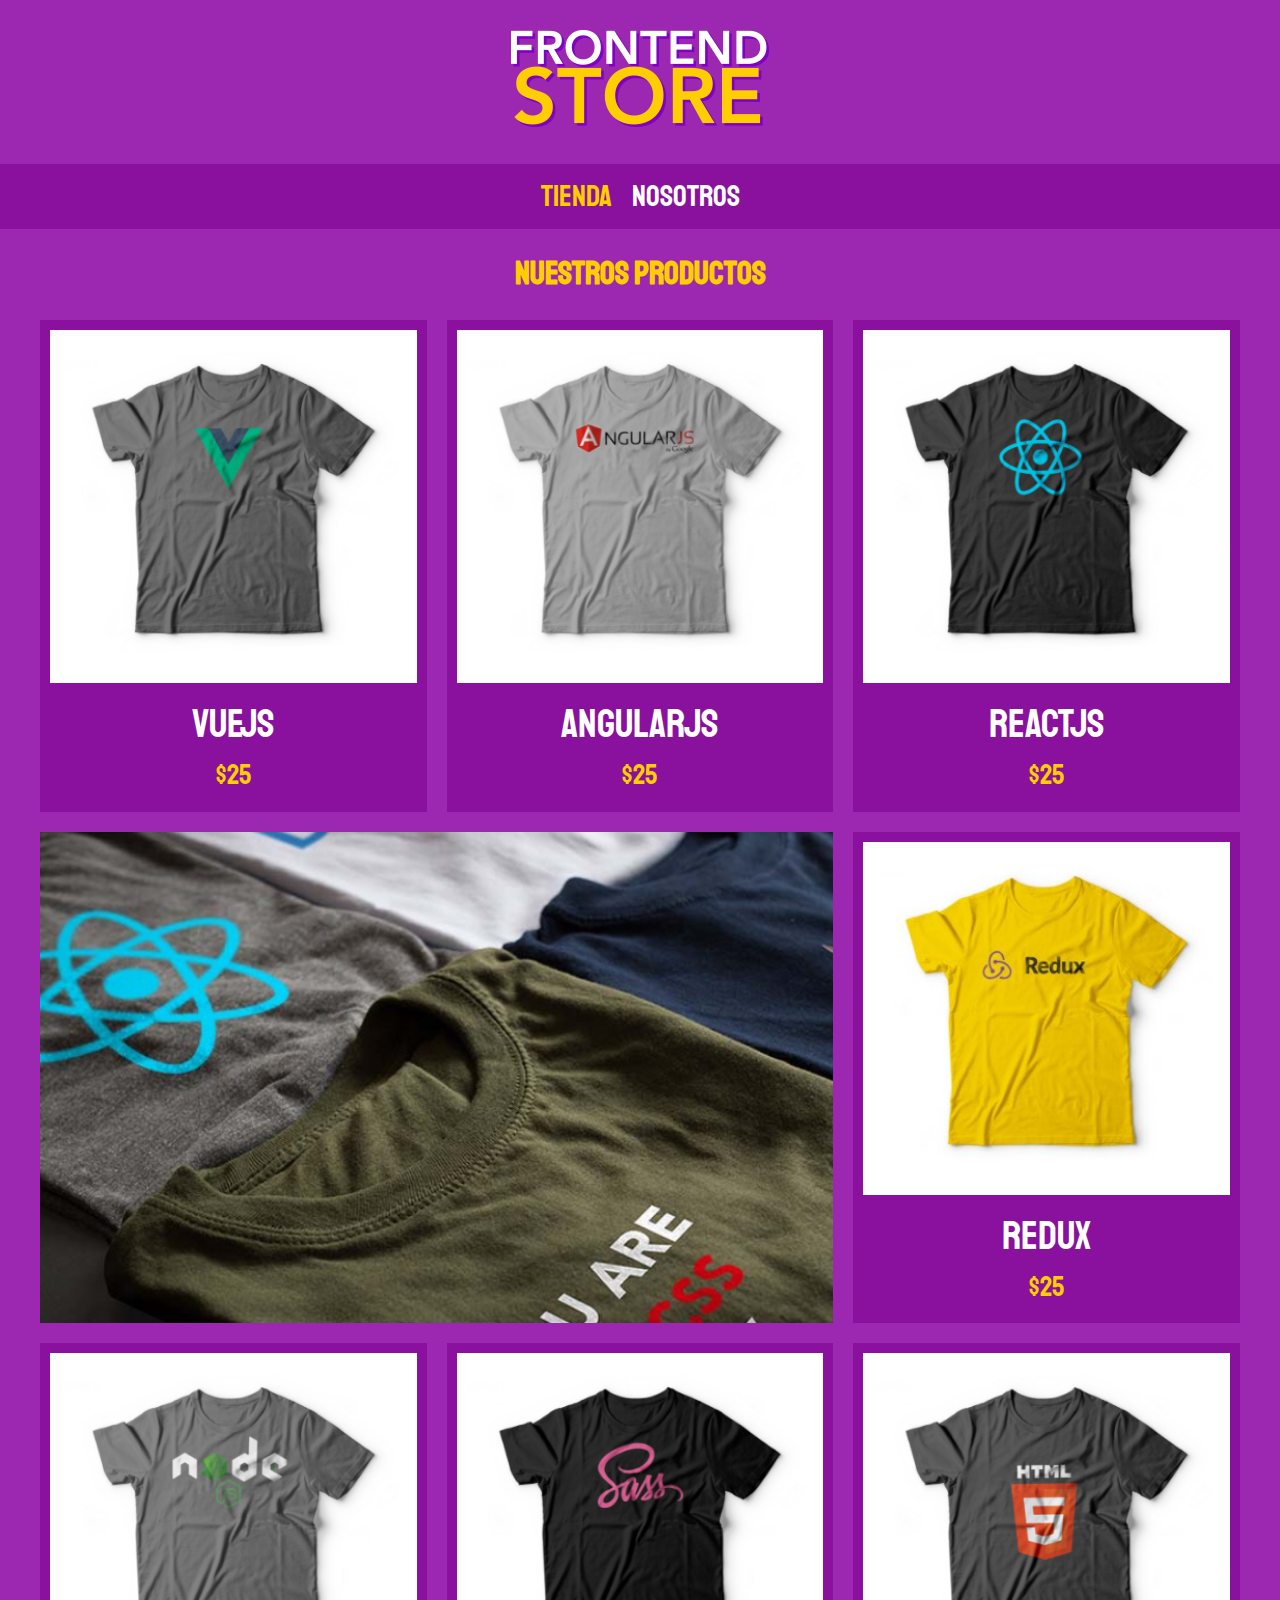
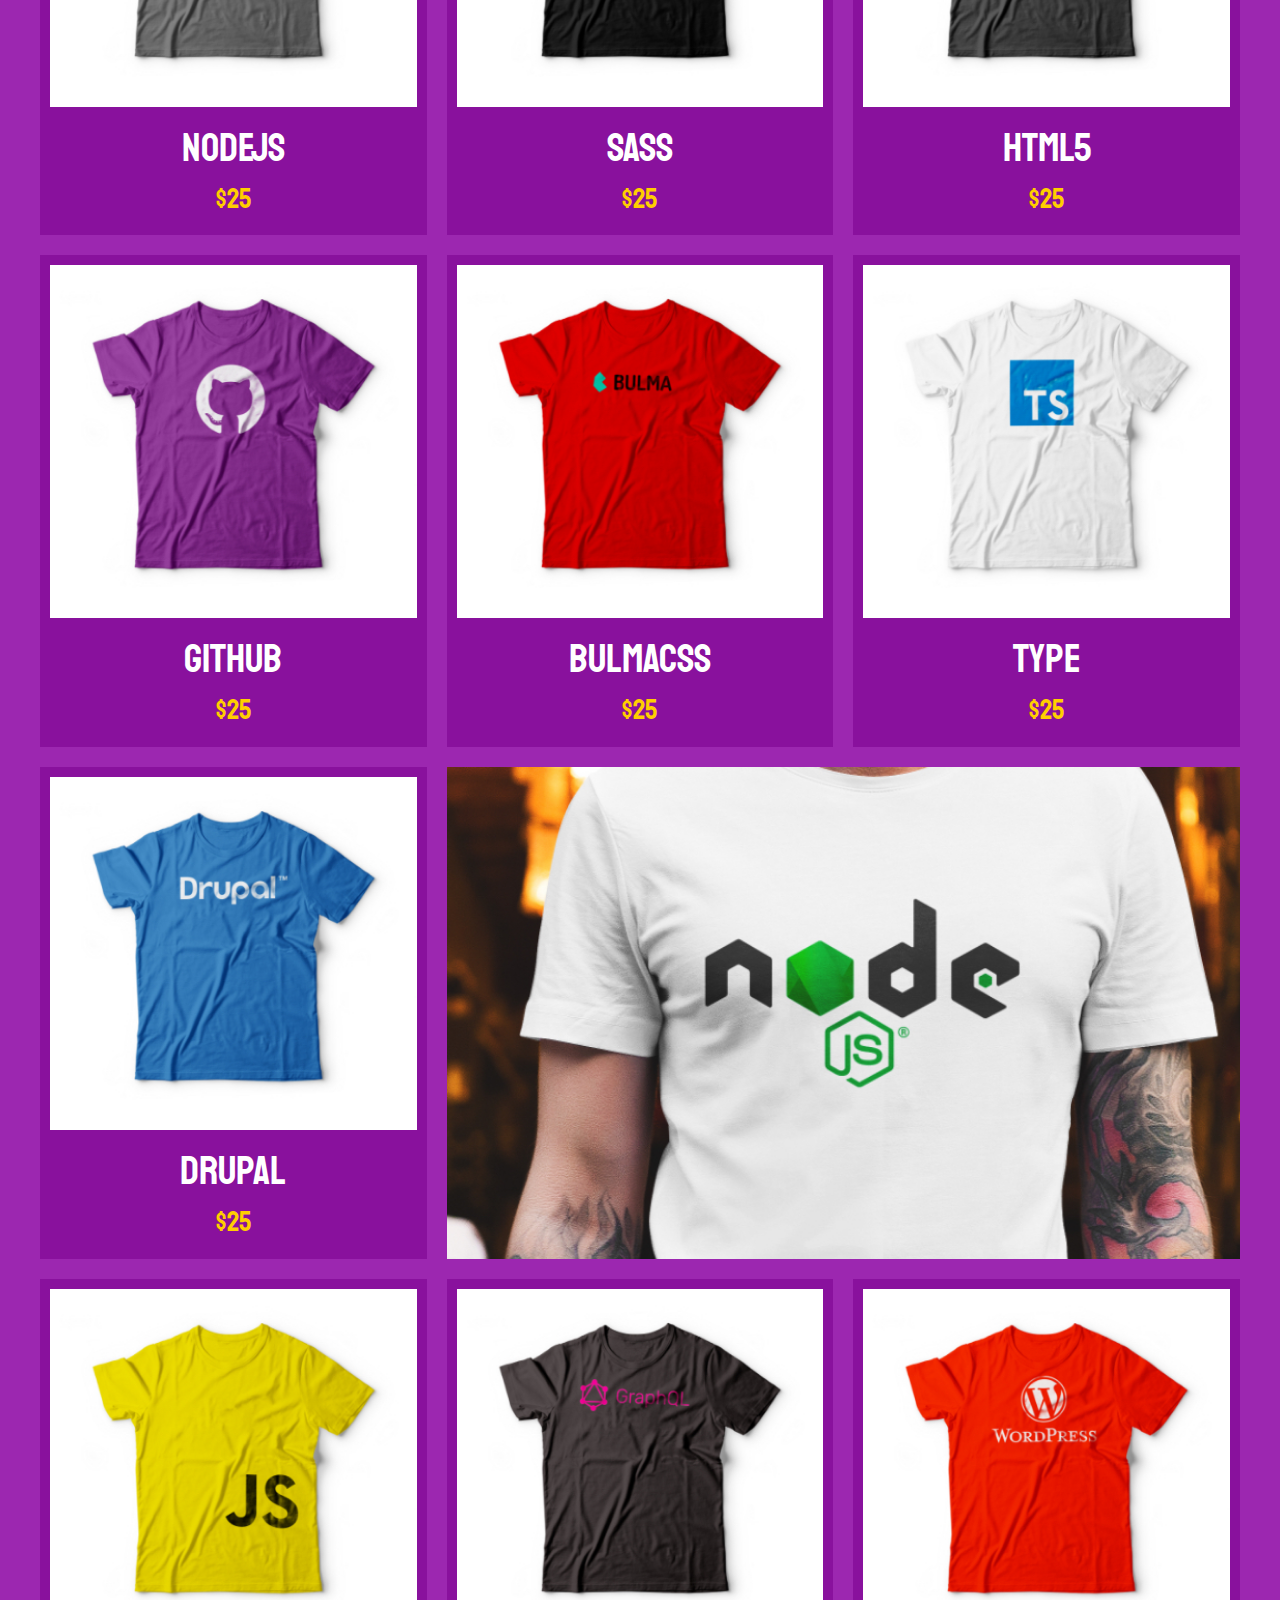
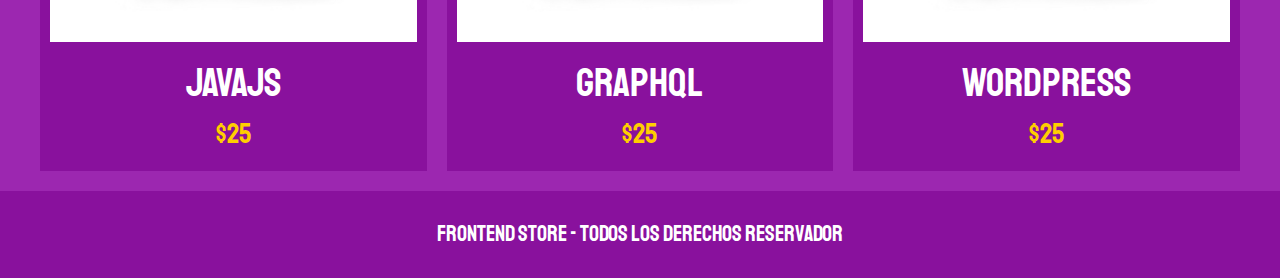
==== index.html @ 3f392954 "first commit" ====
<!DOCTYPE html>
<html lang="en">

<head>
    <meta charset="UTF-8">
    <meta name="viewport" content="width=device-width, initial-scale=1.0">
    <link rel="preconnect" href="https://fonts.googleapis.com">
    <link rel="preconnect" href="https://fonts.gstatic.com" crossorigin>
    <link href="https://fonts.googleapis.com/css2?family=Staatliches&display=swap" rel="stylesheet">
    <link rel="stylesheet" href="css/styles.css">
    <link rel="stylesheet" href="css/normalize.css">
    <title>FrontEnd Store</title>
</head>

<body>
    <header class="header">
        <a href="index.html">
            <img class="header__logo" src="img/logo.png" alt="Logotipo">
        </a>
    </header>
    <nav class="navegacion">
        <a class="navegacion__enlace navegacion__enlace--activo" href="index.html">Tienda</a>
        <a class="navegacion__enlace" href="Nosotros.html">Nosotros</a>
    </nav>
  <main class="contenedor">
    <h1>Nuestros productos</h1>
    <div class="grid">
        <div class="productos">
            <a href="productos.html">
                <img class="producto__imagen"src="img/1.jpg" alt="imagen camisa">
                <div class="producto__informacion">
                    <p class="producto__nombre">VueJS</p>
                    <p class="producto__precio">$25</p>
                </div>
            </a>
        </div><!--.producto-->

        <div class="productos">
            <a href="productos.html">
                <img class="producto__imagen"src="img/2.jpg" alt="imagen camisa">
                <div class="producto__informacion">
                    <p class="producto__nombre">AngularJS</p>
                    <p class="producto__precio">$25</p>
                </div>
            </a>
        </div><!--.producto-->

        <div class="productos">
            <a href="productos.html">
                <img class="producto__imagen"src="img/3.jpg" alt="imagen camisa">
                <div class="producto__informacion">
                    <p class="producto__nombre">ReactJS</p>
                    <p class="producto__precio">$25</p>
                </div>
            </a>
        </div><!--.producto-->
        <div class="productos">
            <a href="productos.html">
                <img class="producto__imagen"src="img/4.jpg" alt="imagen camisa">
                <div class="producto__informacion">
                    <p class="producto__nombre">Redux</p>
                    <p class="producto__precio">$25</p>
                </div>
            </a>
        </div><!--.producto-->
        <div class="productos">
            <a href="productos.html">
                <img class="producto__imagen"src="img/5.jpg" alt="imagen camisa">
                <div class="producto__informacion">
                    <p class="producto__nombre">NodeJs</p>
                    <p class="producto__precio">$25</p>
                </div>
            </a>
        </div><!--.producto-->
        <div class="productos">
            <a href="productos.html">
                <img class="producto__imagen"src="img/6.jpg" alt="imagen camisa">
                <div class="producto__informacion">
                    <p class="producto__nombre">SASS</p>
                    <p class="producto__precio">$25</p>
                </div>
            </a>
        </div><!--.producto-->
        <div class="productos">
            <a href="productos.html">
                <img class="producto__imagen"src="img/7.jpg" alt="imagen camisa">
                <div class="producto__informacion">
                    <p class="producto__nombre">HTML5</p>
                    <p class="producto__precio">$25</p>
                </div>
            </a>
        </div><!--.producto-->
        <div class="productos">
            <a href="productos.html">
                <img class="producto__imagen"src="img/8.jpg" alt="imagen camisa">
                <div class="producto__informacion">
                    <p class="producto__nombre">Github</p>
                    <p class="producto__precio">$25</p>
                </div>
            </a>
        </div><!--.producto-->
        <div class="productos">
            <a href="productos.html">
                <img class="producto__imagen"src="img/9.jpg" alt="imagen camisa">
                <div class="producto__informacion">
                    <p class="producto__nombre">BulmaCSS</p>
                    <p class="producto__precio">$25</p>
                </div>
            </a>
        </div><!--.producto-->
        <div class="productos">
            <a href="productos.html">
                <img class="producto__imagen"src="img/10.jpg" alt="imagen camisa">
                <div class="producto__informacion">
                    <p class="producto__nombre">Type</p>
                    <p class="producto__precio">$25</p>
                </div>
            </a>
        </div><!--.producto-->
        <div class="productos">
            <a href="productos.html">
                <img class="producto__imagen"src="img/11.jpg" alt="imagen camisa">
                <div class="producto__informacion">
                    <p class="producto__nombre">Drupal</p>
                    <p class="producto__precio">$25</p>
                </div>
            </a>
        </div><!--.producto-->
        <div class="productos">
            <a href="productos.html">
                <img class="producto__imagen"src="img/12.jpg" alt="imagen camisa">
                <div class="producto__informacion">
                    <p class="producto__nombre">JavaJS</p>
                    <p class="producto__precio">$25</p>
                </div>
            </a>
        </div><!--.producto-->
        <div class="productos">
            <a href="productos.html">
                <img class="producto__imagen"src="img/13.jpg" alt="imagen camisa">
                <div class="producto__informacion">
                    <p class="producto__nombre">GraphQL</p>
                    <p class="producto__precio">$25</p>
                </div>
            </a>
        </div><!--.producto-->
        <div class="productos">
            <a href="productos.html">
                <img class="producto__imagen"src="img/14.jpg" alt="imagen camisa">
                <div class="producto__informacion">
                    <p class="producto__nombre">Wordpress</p>
                    <p class="producto__precio">$25</p>
                </div>
            </a>
        </div><!--.producto-->
        <div class=" grafico grafico--camisas"></div>
        <div class="grafico grafico--node"></div>

    </div>

  </main>


    <footer class="footer">
        <p class="footer__text">FrontEnd Store - Todos los derechos reservador</p>
    </footer>

</body>

</html>
---- css/styles.css ----
:root {
    --primario: #9c27b0;
    --primarioOscuro: #89119D;
    --secundario: #FFCE00;
    --secundarioOscuro: rgb(233, 287, 2);
    --blanco: #FFFF;
    --negro: #000;

    --fuentePrincipal: 'Staatliches', cursive;

}

html {
    box-sizing: border-box;
    font-size: 62.5%;
}

*,
*::before,
*,
::after {
    box-sizing: inherit;
}
/**globales**/

body{
    background-color: var(--primario);
    font-size: 1.6rem;
    line-height: 1.5;
}
p{
    font-size: 1.8rem;
    font-family: Arial, Helvetica, sans-serif;
    color: var(--blanco);
}
a{
    text-decoration: none;
}
img{
    max-width: 100%;
    width: 100%;
}
.contenedor{
    max-width: 120rem;
    margin: 0 auto;
}

h1,h2,h3{
    text-align: center;
    color: var(--secundario);
    font-family: var(--fuentePrincipal);
}
h1{
    font-size: 4rem;
}
h2{
    font-size: 3.2rem;
}
h3{
    font-size: 2.4rem;
}
.header{
    display: flex;
    justify-content: center;
}
.header__logo{
margin: 3rem 0;
}
/**footer**/
.footer{
 background-color: var(--primarioOscuro);
 padding: 0.5rem 0;
 margin-top: 2rem;
  
}
.footer__text{
    font-family: var(--fuentePrincipal);
    text-align: center;
    font-size: 2.2rem;
}
/**navegacion**/
.navegacion{
 background-color: var(--primarioOscuro);
 padding: 1rem 0;
 display: flex;
 justify-content: center;
 gap: 2rem;

}
.navegacion__enlace{
    font-family: var(--fuentePrincipal);
    color: var(--blanco);
    font-size: 3rem;

}

.navegacion__enlace--activo,
.navegacion__enlace:hover{
   color: var(--secundario);
}
/**grid**/
.grid{
    display: grid;
    grid-template-columns: repeat(2, 1fr);
    gap: 2rem;
}
@media (min-width: 768px) {
  .grid{
    grid-template-columns: repeat(3, 1fr);
    
  }
}



.productos{
 background-color: var(--primarioOscuro);
 padding: 1rem;

}
.producto__imagen{
 width: 100%;

}
.producto__informacion{

}
.producto__nombre{
 font-size: 4rem;

}
.producto__precio{
 font-size: 2.8rem;
 color: var(--secundario);
 

}
.producto__nombre,
.producto__precio {
    font-family: var(--fuentePrincipal);
    margin: 1rem 0;
    text-align: center;
    line-height: 1.2;
}

/**graficos*/
.grafico{
 min-width: 30rem;
 background-repeat: no-repeat;
 background-size: cover ;
 grid-column: 1 / 3;
}
.grafico--camisas{
 grid-row: 2 / 3;
 background-image: url(../img/grafico1.jpg);
}
.grafico--node{
 background-image: url(../img/grafico2.jpg);
 grid-row: 8 / 9;
}
@media (min-width: 768px) {
    .grafico--node{
        grid-row: 5 / 6;
        grid-column: 2 / 4;
       }
}
/** nosotros**/
.nosotros{
 display: grid;
 grid-template-rows:repeat(2,auto) ;


}
@media (min-width: 768px) {
    .nosotros{
        display: grid;
        grid-template-columns: repeat(2, 1fr);
        column-gap: 2rem;
    }
}

.nosotros__imagen{
 grid-row: 1/2;
 padding: 1.5rem ;
 border-radius: 15%;
 
}
@media (min-width: 768px) {
  .nosotros__imagen{
    grid-column: 2/3;
    
  }
}
@media (min-width: 768px) {
    .nosotros__contenido{
        padding-left: 5rem;
    }
}
.nosotros__contenido{
    padding: 1rem;
}

.bloques{
    display: grid;
    grid-template-columns: repeat(2, 1fr);
    gap: 2rem;
}
@media (min-width: 768px) {
    .bloques{
        display: grid;
        grid-template-columns: repeat(4, 1fr);
       
    }
}
.bloque{
    text-align: center;
}
.bloque__titulo{
    margin: 0;
}
@media (min-width: 768px) {
  .camisa{
    display: grid;
    grid-template-columns: repeat(2, 1fr);
    column-gap: 2rem ;
  }
}
.camisa__imagen{
    padding: 1rem;
}
.formulario{
 text-align: center;
 margin: 1rem;
    
}
@media (min-width: 768px) {
    .formulario{
        display: grid;
        grid-template-columns: repeat(2, 1fr);
        gap: 2rem;
        padding: 1rem;
    
    }
}

.formulario__campo{
    border: 1rem solid var(--primarioOscuro);
    background-color: transparent;
    color: var(--blanco);
    font-size: 2rem;
    font-family: Arial, Helvetica, sans-serif;
    padding: 1rem;
    appearance: none;
}
.formulario__submit{
    background-color: var(--secundario);
    border: none;
    font-size: 2rem;
    font-family: var(--fuentePrincipal);
    padding: 2rem;
    transition: backgrount-color 5s ease;
    grid-column: 1/3;
}
.formulario__submit:hover{
    cursor: pointer;
    background-color: var(--secundarioOscuro);
}
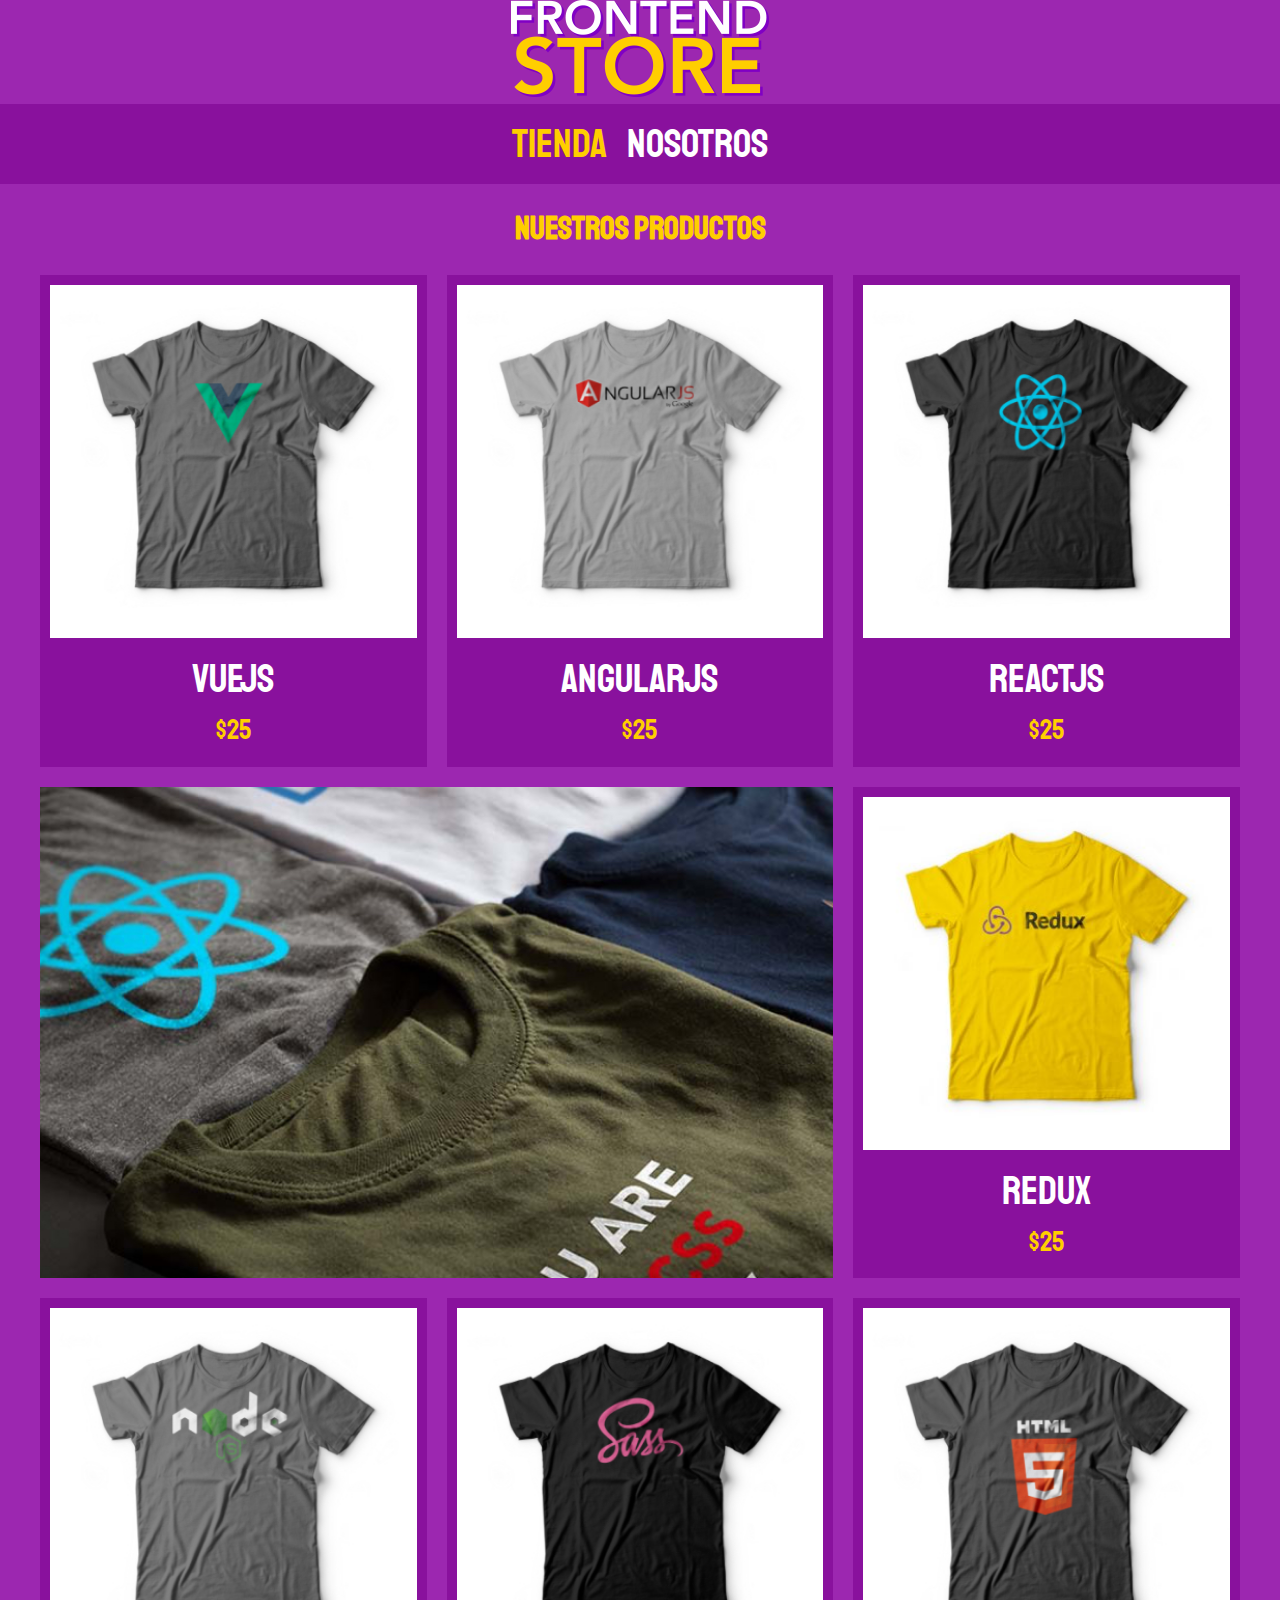
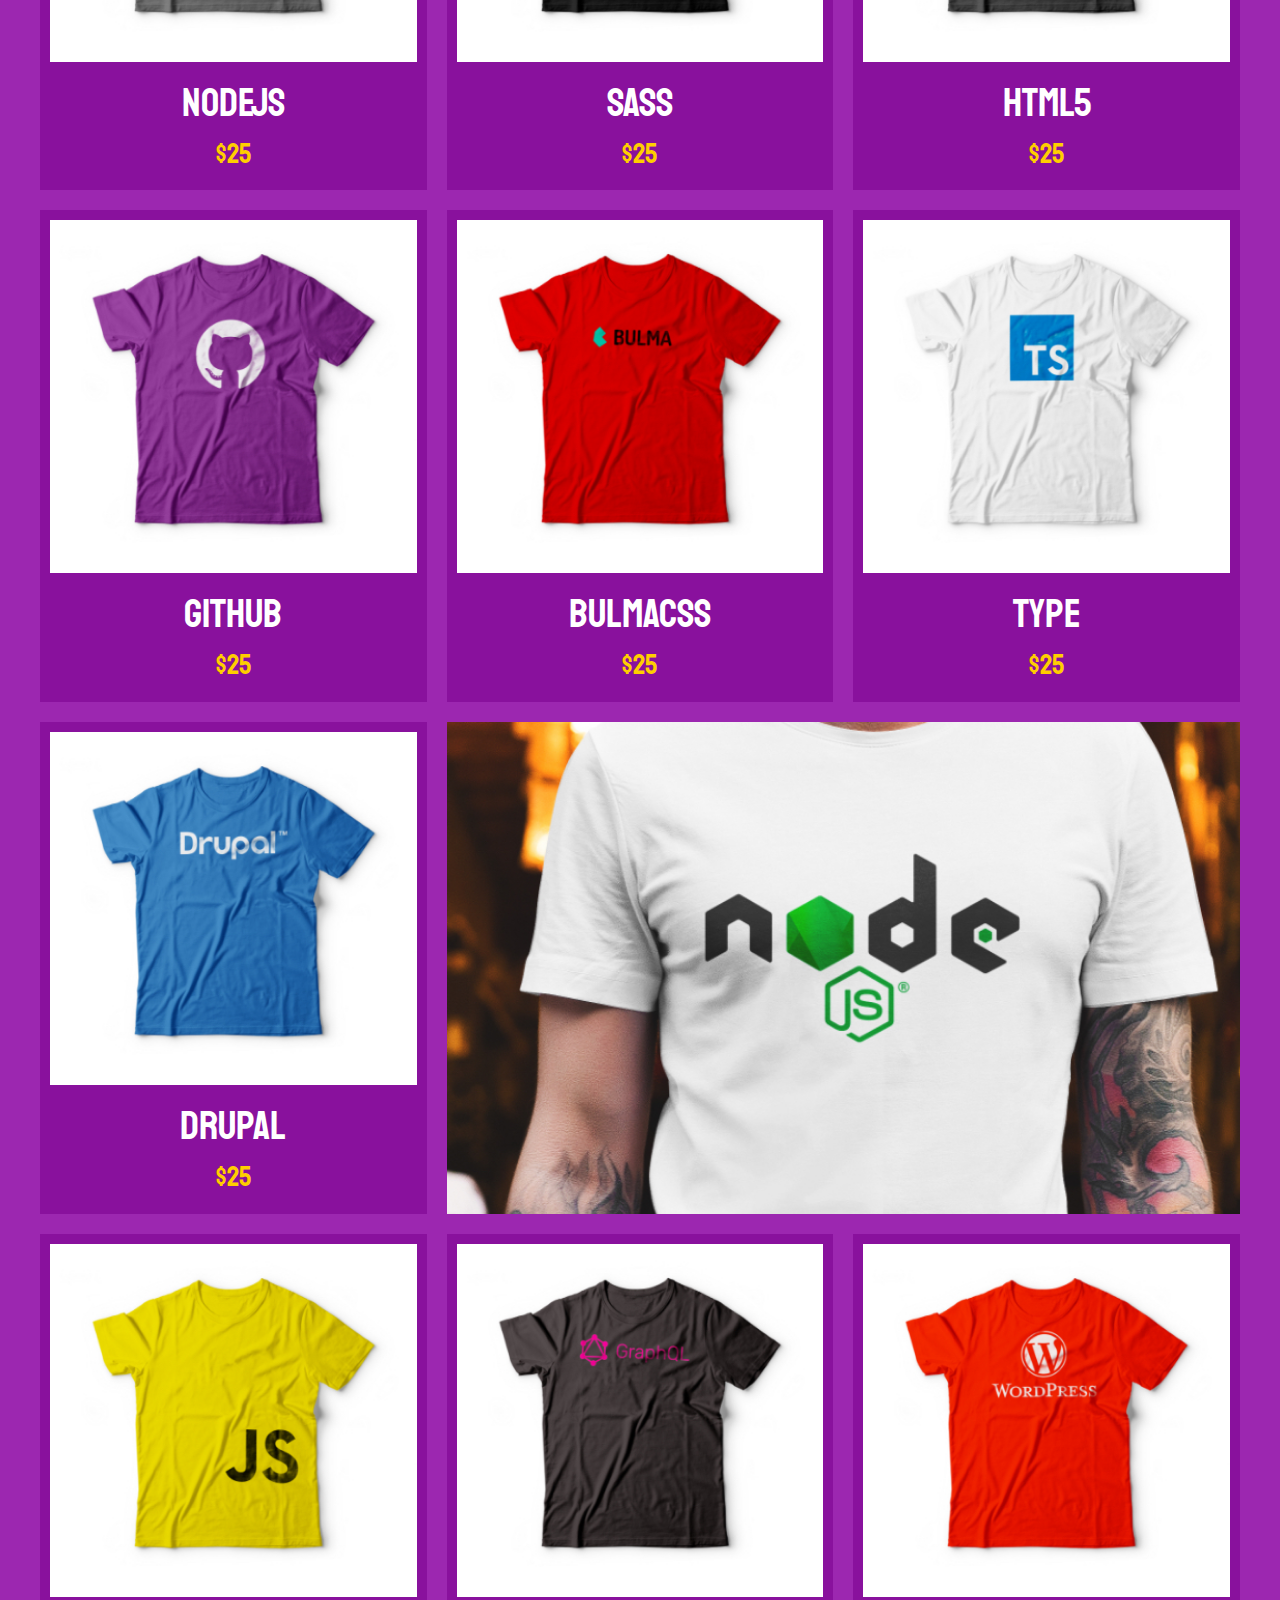
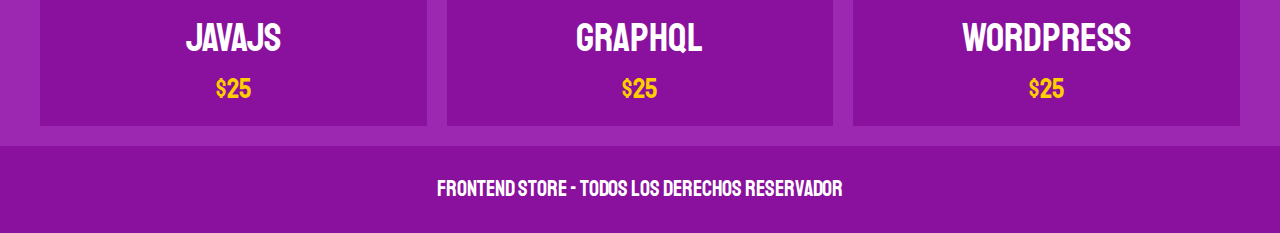
==== commit 1554c6bf: "Reacondicion" ====
--- a/index.html
+++ b/index.html
@@ -19,6 +19,7 @@
         </a>
     </header>
     <nav class="navegacion">
+        
         <a class="navegacion__enlace navegacion__enlace--activo" href="index.html">Tienda</a>
         <a class="navegacion__enlace" href="Nosotros.html">Nosotros</a>
     </nav>
--- a/css/styles.css
+++ b/css/styles.css
@@ -5,7 +5,6 @@
     --secundarioOscuro: rgb(233, 287, 2);
     --blanco: #FFFF;
     --negro: #000;
-
     --fuentePrincipal: 'Staatliches', cursive;
 
 }
@@ -64,8 +63,8 @@
     justify-content: center;
 }
 .header__logo{
-margin: 3rem 0;
-}
+   margin-top: 3rem 0;
+}   
 /**footer**/
 .footer{
  background-color: var(--primarioOscuro);
@@ -83,14 +82,14 @@
  background-color: var(--primarioOscuro);
  padding: 1rem 0;
  display: flex;
- justify-content: center;
+justify-content: center;
  gap: 2rem;
 
 }
 .navegacion__enlace{
     font-family: var(--fuentePrincipal);
     color: var(--blanco);
-    font-size: 3rem;
+    font-size: 4rem;
 
 }
 
@@ -252,6 +251,9 @@
     padding: 1rem;
     appearance: none;
 }
+.formulario__campo::placeholder{
+ color: var(--blanco);
+}
 .formulario__submit{
     background-color: var(--secundario);
     border: none;
@@ -260,6 +262,7 @@
     padding: 2rem;
     transition: backgrount-color 5s ease;
     grid-column: 1/3;
+
 }
 .formulario__submit:hover{
     cursor: pointer;
